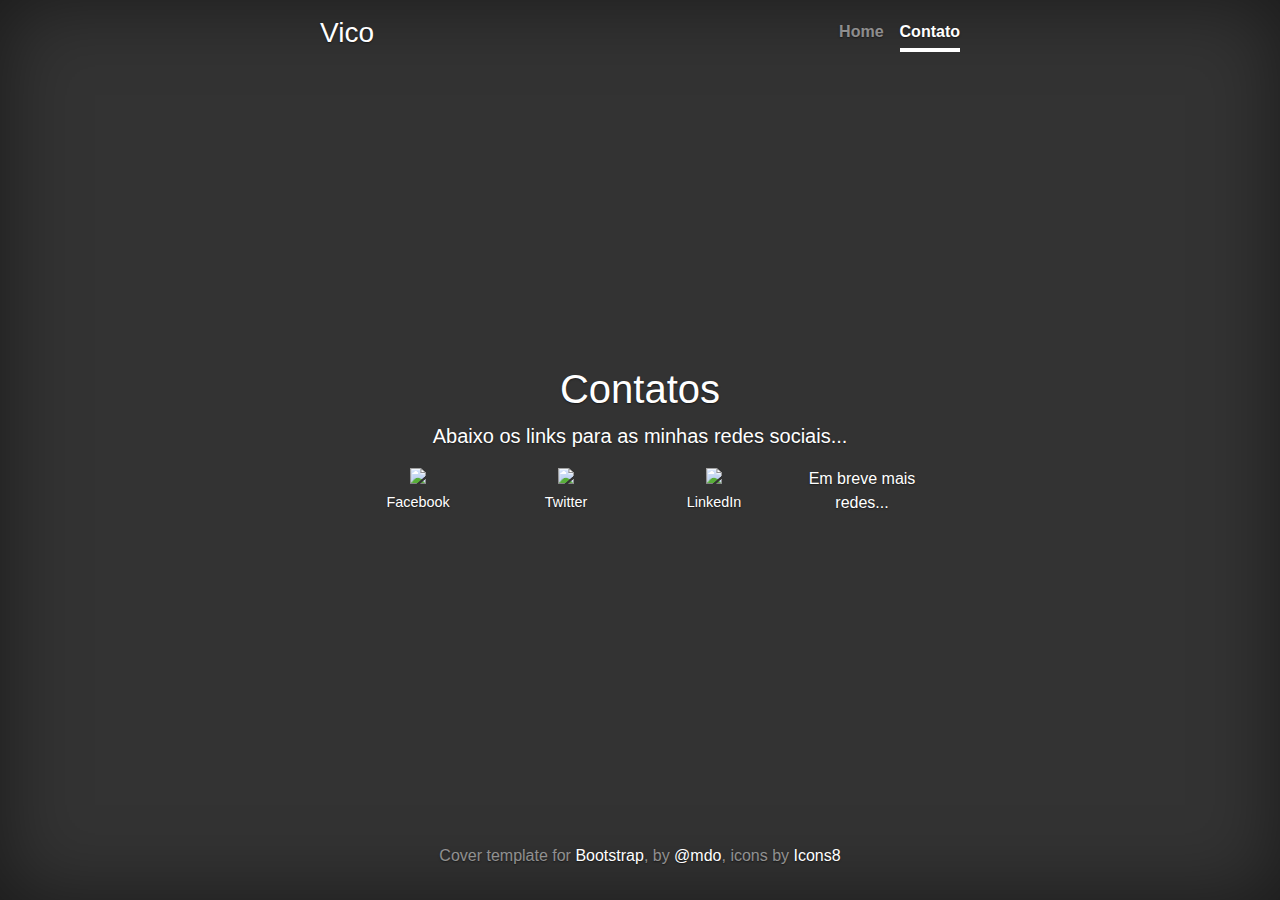
==== contato.html @ 9d2b4b25 "Subi nova página" ====
<!doctype html>
<html lang="pt-br">
  <head>
    <meta charset="utf-8">
    <meta name="viewport" content="width=device-width, initial-scale=1, shrink-to-fit=no">
    <title>Vico · Contato</title>

    <!-- Bootstrap core CSS -->
<link rel="stylesheet" href="https://stackpath.bootstrapcdn.com/bootstrap/4.3.1/css/bootstrap.min.css" integrity="sha384-ggOyR0iXCbMQv3Xipma34MD+dH/1fQ784/j6cY/iJTQUOhcWr7x9JvoRxT2MZw1T" crossorigin="anonymous">


    <style>
      .bd-placeholder-img {
        font-size: 1.125rem;
        text-anchor: middle;
        -webkit-user-select: none;
        -moz-user-select: none;
        -ms-user-select: none;
        user-select: none;
      }

      @media (min-width: 768px) {
        .bd-placeholder-img-lg {
          font-size: 3.5rem;
        }
      }
    </style>
    <!-- Custom styles for this template -->
    <link href="cover.css" rel="stylesheet">
  </head>
  <body class="text-center">
    <div class="cover-container d-flex w-100 h-100 p-3 mx-auto flex-column">
  <header class="masthead mb-auto">
    <div class="inner">
      <h3 class="masthead-brand">Vico</h3>
      <nav class="nav nav-masthead justify-content-center">
        <a class="nav-link" href="/">Home</a>
        <a class="nav-link active" href="">Contato</a>
      </nav>
    </div>
  </header>

  <main role="main" class="inner cover" id="bloco_principal">
	<h1 class="cover-heading">Contatos</h1>
	<p class="lead">Abaixo os links para as minhas redes sociais...</p>
	<div class="container">
		<div class="row">
			<div class="col-sm-3">
				<figure class="figure">
				  <img src="https://img.icons8.com/color/96/000000/facebook.png" class="figure-img img-fluid">
				  <figcaption class="figure-caption"><a href="https://www.facebook.com/vpontin93">Facebook</a></figcaption>
				</figure>
			</div>
			<div class="col-sm-3">
				<figure class="figure">
				  <img src="https://img.icons8.com/color/96/000000/twitter.png" class="figure-img img-fluid">
				  <figcaption class="figure-caption"><a href="https://twitter.com/lordevico">Twitter</a></figcaption>
				</figure>
			</div>
			<div class="col-sm-3">
				<figure class="figure">
				  <img src="https://img.icons8.com/color/96/000000/linkedin.png" class="figure-img img-fluid">
				  <figcaption class="figure-caption"><a href="https://www.linkedin.com/in/vpontin/">LinkedIn</a></figcaption>
				</figure>
			</div>
			<div class="col-sm-3">
				<p>Em breve mais redes...</p>
			</div>
		</div>
	</div>
  </main>

  <footer class="mastfoot mt-auto">
    <div class="inner">
      <p>Cover template for <a href="https://getbootstrap.com/">Bootstrap</a>, by <a href="https://twitter.com/mdo">@mdo</a>, icons by <a href="https://icons8.com/">Icons8</a></p>
    </div>
  </footer>
</div>
<script src="https://code.jquery.com/jquery-3.3.1.slim.min.js" integrity="sha384-q8i/X+965DzO0rT7abK41JStQIAqVgRVzpbzo5smXKp4YfRvH+8abtTE1Pi6jizo" crossorigin="anonymous"></script>
<script src="https://cdnjs.cloudflare.com/ajax/libs/popper.js/1.14.7/umd/popper.min.js" integrity="sha384-UO2eT0CpHqdSJQ6hJty5KVphtPhzWj9WO1clHTMGa3JDZwrnQq4sF86dIHNDz0W1" crossorigin="anonymous"></script>
<script src="https://stackpath.bootstrapcdn.com/bootstrap/4.3.1/js/bootstrap.min.js" integrity="sha384-JjSmVgyd0p3pXB1rRibZUAYoIIy6OrQ6VrjIEaFf/nJGzIxFDsf4x0xIM+B07jRM" crossorigin="anonymous"></script>
</body>
</html>
---- cover.css ----
/*
 * Globals
 */

/* Links */
a,
a:focus,
a:hover {
  color: #fff;
}

/* Custom default button */
.btn-secondary,
.btn-secondary:hover,
.btn-secondary:focus {
  color: #333;
  text-shadow: none; /* Prevent inheritance from `body` */
  background-color: #fff;
  border: .05rem solid #fff;
}


/*
 * Base structure
 */

html,
body {
  height: 100%;
  background-color: #333;
}

body {
  display: -ms-flexbox;
  display: flex;
  color: #fff;
  text-shadow: 0 .05rem .1rem rgba(0, 0, 0, .5);
  box-shadow: inset 0 0 5rem rgba(0, 0, 0, .5);
}

.cover-container {
  max-width: 42em;
}


/*
 * Header
 */
.masthead {
  margin-bottom: 2rem;
}

.masthead-brand {
  margin-bottom: 0;
}

.nav-masthead .nav-link {
  padding: .25rem 0;
  font-weight: 700;
  color: rgba(255, 255, 255, .5);
  background-color: transparent;
  border-bottom: .25rem solid transparent;
}

.nav-masthead .nav-link:hover,
.nav-masthead .nav-link:focus {
  border-bottom-color: rgba(255, 255, 255, .25);
}

.nav-masthead .nav-link + .nav-link {
  margin-left: 1rem;
}

.nav-masthead .active {
  color: #fff;
  border-bottom-color: #fff;
}

@media (min-width: 48em) {
  .masthead-brand {
    float: left;
  }
  .nav-masthead {
    float: right;
  }
}


/*
 * Cover
 */
.cover {
  padding: 0 1.5rem;
}
.cover .btn-lg {
  padding: .75rem 1.25rem;
  font-weight: 700;
}


/*
 * Footer
 */
.mastfoot {
  color: rgba(255, 255, 255, .5);
}

.figure-caption
{
	color: #fff;
}
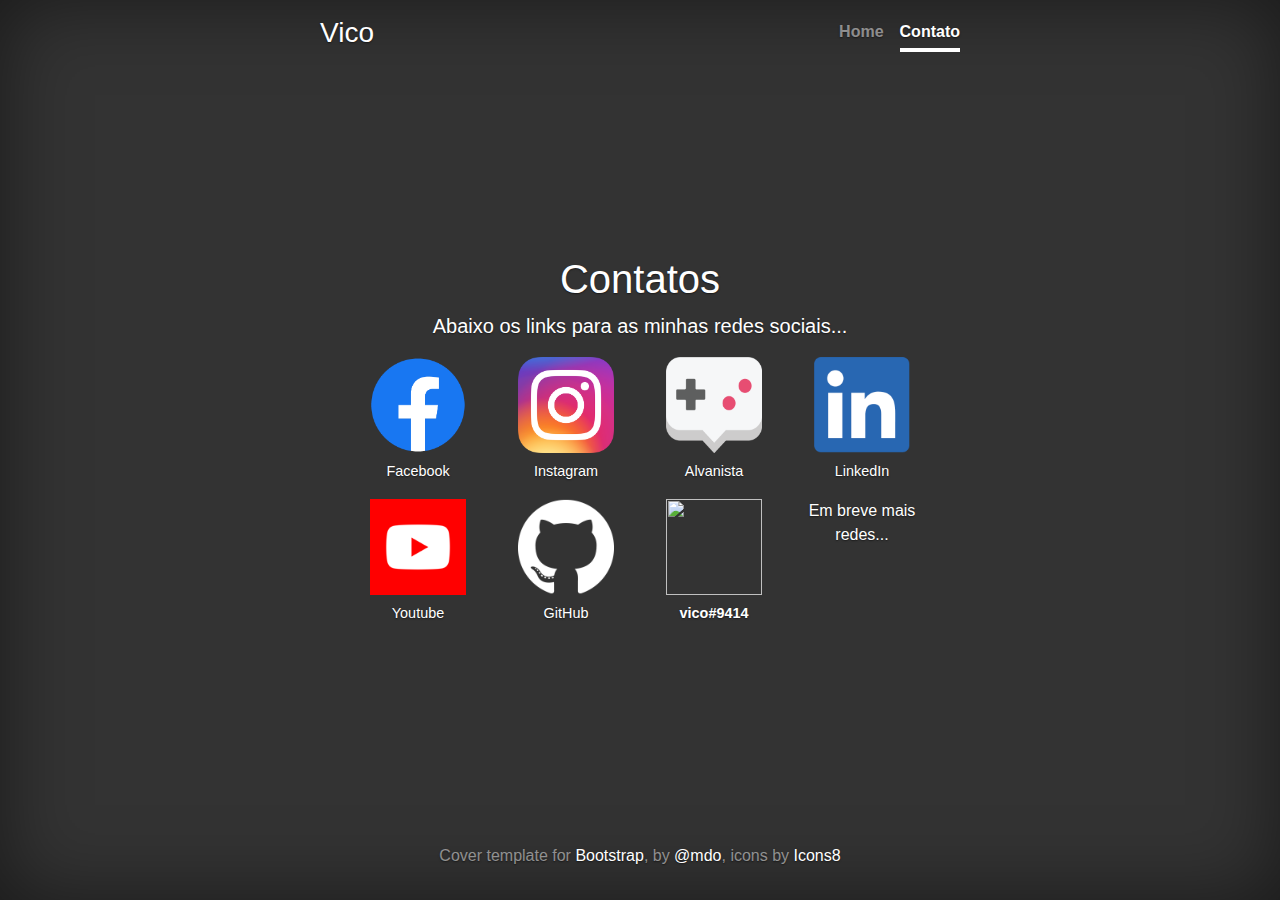
==== commit 70b3b284: "Arrumados links das redes" ====
--- a/contato.html
+++ b/contato.html
@@ -47,20 +47,46 @@
 		<div class="row">
 			<div class="col-sm-3">
 				<figure class="figure">
-				  <img src="https://img.icons8.com/color/96/000000/facebook.png" class="figure-img img-fluid">
+				  <img src="logos/facebook.png" class="figure-img">
 				  <figcaption class="figure-caption"><a href="https://www.facebook.com/vpontin93">Facebook</a></figcaption>
 				</figure>
 			</div>
 			<div class="col-sm-3">
 				<figure class="figure">
-				  <img src="https://img.icons8.com/color/96/000000/twitter.png" class="figure-img img-fluid">
-				  <figcaption class="figure-caption"><a href="https://twitter.com/lordevico">Twitter</a></figcaption>
+				  <img src="logos/instagram.png" class="figure-img">
+				  <figcaption class="figure-caption"><a href="https://www.instagram.com/vico.93/">Instagram</a></figcaption>
 				</figure>
 			</div>
 			<div class="col-sm-3">
 				<figure class="figure">
-				  <img src="https://img.icons8.com/color/96/000000/linkedin.png" class="figure-img img-fluid">
+				  <img src="logos/alvanista.png" class="figure-img">
+				  <figcaption class="figure-caption"><a href="http://alvanista.com/vico">Alvanista</a></figcaption>
+				</figure>
+			</div>
+			<div class="col-sm-3">
+				<figure class="figure">
+				  <img src="logos/linkedin.png" class="figure-img">
 				  <figcaption class="figure-caption"><a href="https://www.linkedin.com/in/vpontin/">LinkedIn</a></figcaption>
+				</figure>
+			</div>
+		</div>
+		<div class="row">
+			<div class="col-sm-3">
+				<figure class="figure">
+				  <img src="logos/youtube.png" class="figure-img">
+				  <figcaption class="figure-caption"><a href="https://www.youtube.com/channel/UCjIXTSqPcb7BTnOSg4ynauA">Youtube</a></figcaption>
+				</figure>
+			</div>
+			<div class="col-sm-3">
+				<figure class="figure">
+				  <img src="logos/github.png" class="figure-img">
+				  <figcaption class="figure-caption"><a href="https://github.com/vico93">GitHub</a></figcaption>
+				</figure>
+			</div>
+			<div class="col-sm-3">
+				<figure class="figure">
+				  <img src="https://img.icons8.com/color/96/000000/discord-new-logo.png" class="figure-img">
+				  <figcaption class="figure-caption"><strong>vico#9414</strong></figcaption>
 				</figure>
 			</div>
 			<div class="col-sm-3">
--- a/cover.css
+++ b/cover.css
@@ -85,6 +85,11 @@
   }
 }
 
+.figure-img
+{
+	height: 96px !important;
+	width: 96px !important;
+}
 
 /*
  * Cover
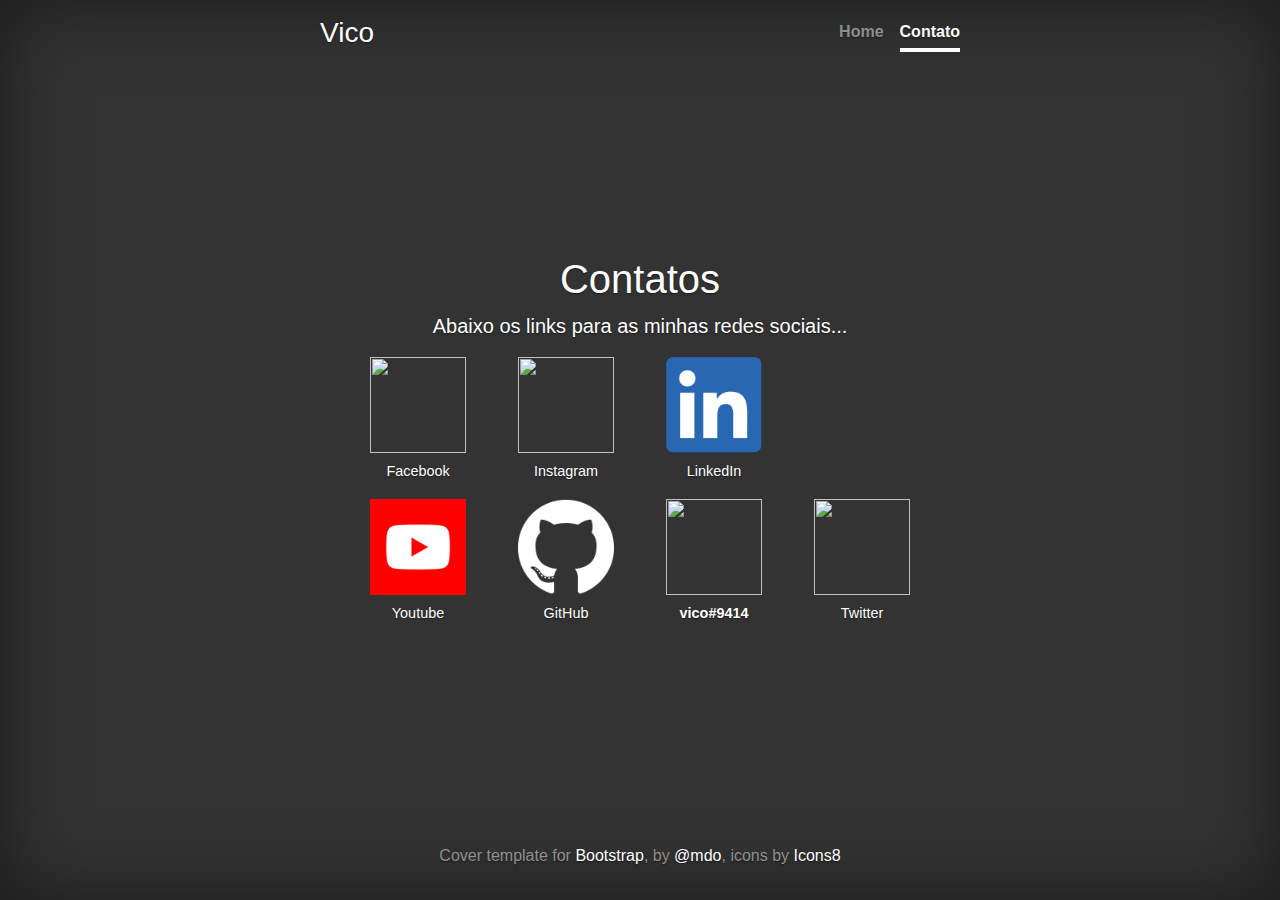
==== commit f7dd6c08: "Update contato.html" ====
--- a/contato.html
+++ b/contato.html
@@ -47,20 +47,14 @@
 		<div class="row">
 			<div class="col-sm-3">
 				<figure class="figure">
-				  <img src="logos/facebook.png" class="figure-img">
+				  <img src="logos/fb.svg" class="figure-img">
 				  <figcaption class="figure-caption"><a href="https://www.facebook.com/vpontin93">Facebook</a></figcaption>
 				</figure>
 			</div>
 			<div class="col-sm-3">
 				<figure class="figure">
-				  <img src="logos/instagram.png" class="figure-img">
+				  <img src="logos/nametag.png" class="figure-img">
 				  <figcaption class="figure-caption"><a href="https://www.instagram.com/vico.93/">Instagram</a></figcaption>
-				</figure>
-			</div>
-			<div class="col-sm-3">
-				<figure class="figure">
-				  <img src="logos/alvanista.png" class="figure-img">
-				  <figcaption class="figure-caption"><a href="http://alvanista.com/vico">Alvanista</a></figcaption>
 				</figure>
 			</div>
 			<div class="col-sm-3">
@@ -74,7 +68,7 @@
 			<div class="col-sm-3">
 				<figure class="figure">
 				  <img src="logos/youtube.png" class="figure-img">
-				  <figcaption class="figure-caption"><a href="https://www.youtube.com/channel/UCjIXTSqPcb7BTnOSg4ynauA">Youtube</a></figcaption>
+				  <figcaption class="figure-caption"><a href="https://www.youtube.com/user/MrVpontin">Youtube</a></figcaption>
 				</figure>
 			</div>
 			<div class="col-sm-3">
@@ -85,12 +79,15 @@
 			</div>
 			<div class="col-sm-3">
 				<figure class="figure">
-				  <img src="https://img.icons8.com/color/96/000000/discord-new-logo.png" class="figure-img">
+				  <img src="logos/discord.svg" class="figure-img">
 				  <figcaption class="figure-caption"><strong>vico#9414</strong></figcaption>
 				</figure>
 			</div>
 			<div class="col-sm-3">
-				<p>Em breve mais redes...</p>
+				<figure class="figure">
+				  <img src="logos/tt.svg" class="figure-img">
+				  <figcaption class="figure-caption"><a href="https://twitter.com/vicoaaaaa">Twitter</a></figcaption>
+				</figure>
 			</div>
 		</div>
 	</div>
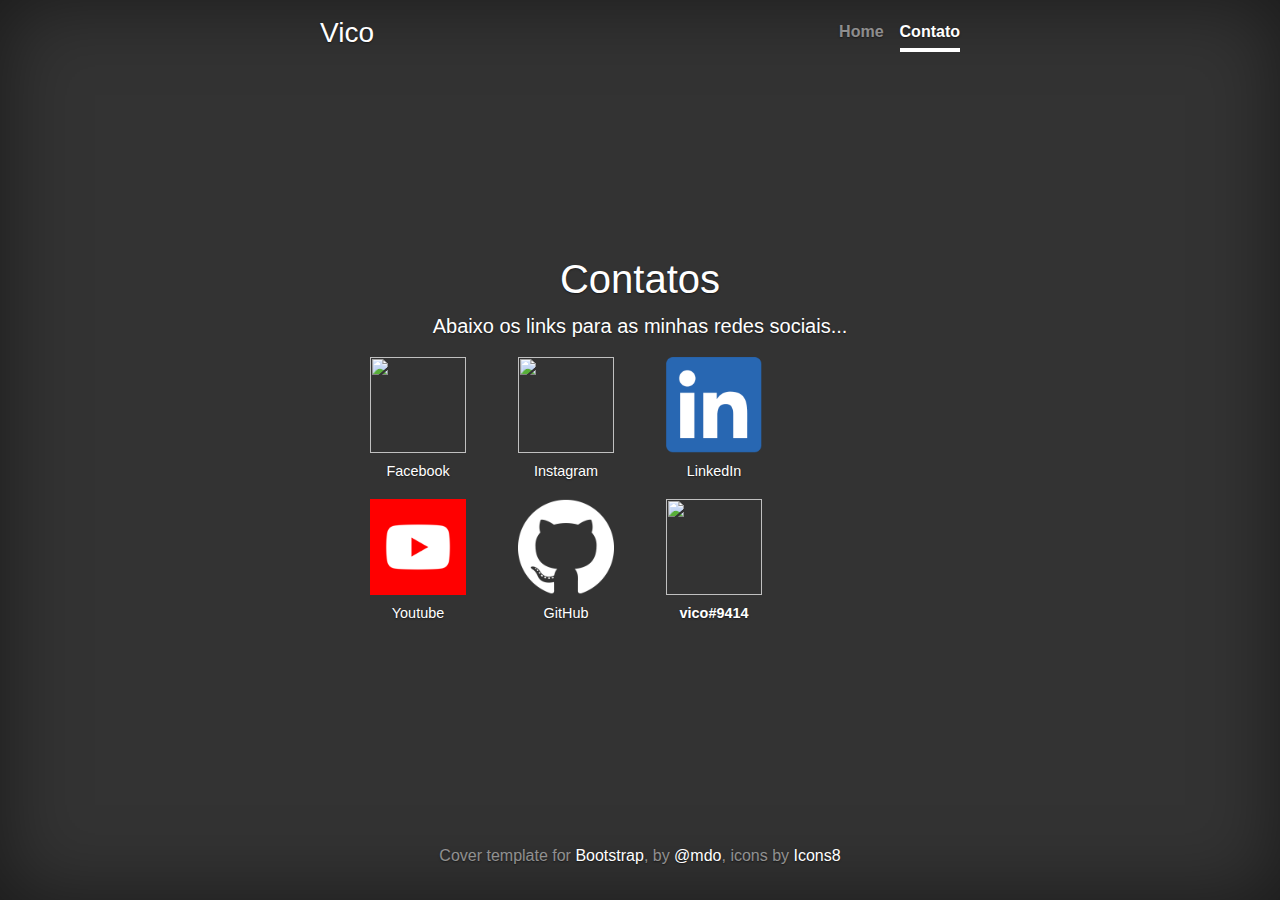
==== commit bfe42b56: "Update contato.html" ====
--- a/contato.html
+++ b/contato.html
@@ -83,12 +83,6 @@
 				  <figcaption class="figure-caption"><strong>vico#9414</strong></figcaption>
 				</figure>
 			</div>
-			<div class="col-sm-3">
-				<figure class="figure">
-				  <img src="logos/tt.svg" class="figure-img">
-				  <figcaption class="figure-caption"><a href="https://twitter.com/vicoaaaaa">Twitter</a></figcaption>
-				</figure>
-			</div>
 		</div>
 	</div>
   </main>
